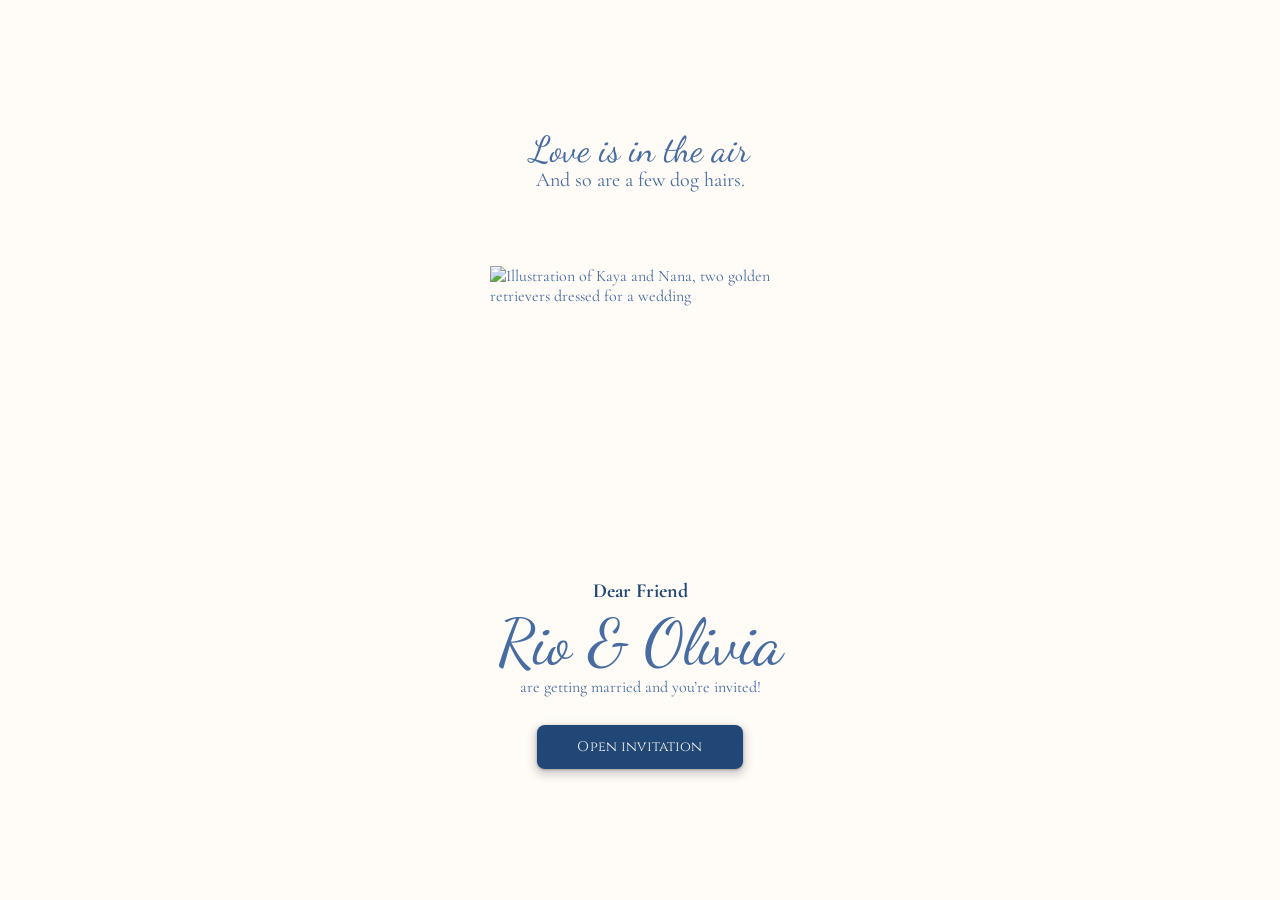
==== index.html @ f2f448e4 "set up" ====
<!doctype html>
<html lang="en">
<head>
  <meta charset="utf-8">
  <meta name="viewport" content="width=device-width, initial-scale=1, viewport-fit=cover">
  <title>Rio &amp; Olivia are getting married</title>
  <meta name="description" content="Kaya &amp; Nana invite you to Rio &amp; Olivia's wedding on Friday, 30 October 2026.">
  <meta property="og:title" content="Rio &amp; Olivia are getting married">
  <meta property="og:description" content="Friday, 30 October 2026 · Kelapa Gading">
  <!-- After hosting, add: <meta property="og:image" content="https://YOUR-DOMAIN/assets/cover-kaya-nana.png"> -->
  <meta name="theme-color" content="#fffbf7">

  <link rel="preconnect" href="https://fonts.googleapis.com">
  <link rel="preconnect" href="https://fonts.gstatic.com" crossorigin>
  <link rel="stylesheet" href="https://fonts.googleapis.com/css2?family=Cinzel:wght@400;700&family=Cormorant+Garamond:wght@400;500;600;700&family=Dancing+Script:wght@500&display=swap">

  <style>
    /* CINCIN is a custom font: drop the file into assets/fonts/. Falls back to Dancing Script. */
    @font-face {
      font-family: "CINCIN";
      src: url("assets/fonts/cincin.woff2") format("woff2"),
           url("assets/fonts/cincin.otf") format("opentype"),
           url("assets/fonts/cincin.ttf") format("truetype");
      font-display: swap;
    }

    :root {
      --paper: #fffbf7;
      --ink: #466ca1;
      --ink-strong: #214777;
      --accent: #1658a9;
      --on-button: #faf5f0;
      --required: #d70000;
      --placeholder: rgba(70, 108, 161, 0.6);

      --font-script: "CINCIN", "Dancing Script", cursive;
      --font-serif: "Cormorant Garamond", Georgia, serif;
      --font-caps: "Cinzel", "Times New Roman", serif;

      --shadow-button: 0 4px 8px 3px rgba(0, 0, 0, 0.15), 0 1px 3px 0 rgba(0, 0, 0, 0.3);

      /* Design is drawn at 390px. Large script sizes shrink on narrower phones. */
      --fs-128: min(128px, 32.8vw);
      --fs-64: min(64px, 16.4vw);
      --fs-48: min(48px, 12.3vw);
      --fs-40: min(40px, 10.25vw);
      --fs-36: min(36px, 9.2vw);

      --column: 480px;
      --gutter: 24px;
    }

    *, *::before, *::after { box-sizing: border-box; }
    html, body { margin: 0; }
    body {
      background: var(--paper);
      color: var(--ink);
      font-family: var(--font-serif);
      -webkit-font-smoothing: antialiased;
      text-rendering: optimizeLegibility;
    }
    img { display: block; max-width: 100%; height: auto; }
    p { margin: 0; }
    button, input, select { font: inherit; color: inherit; }
    [hidden] { display: none !important; }

    :focus-visible { outline: 2px solid var(--accent); outline-offset: 3px; border-radius: 4px; }

    .sr-only {
      position: absolute; width: 1px; height: 1px; padding: 0; margin: -1px;
      overflow: hidden; clip: rect(0 0 0 0); white-space: nowrap; border: 0;
    }

    /* ---------- Shared type ---------- */
    .script { font-family: var(--font-script); font-weight: 400; }
    .caps { font-family: var(--font-caps); font-weight: 400; }
    .body-20 { font-size: 20px; font-weight: 500; line-height: 1.21; }
    .body-20-tight { font-size: 20px; font-weight: 500; line-height: 24px; }
    .body-16 { font-size: 16px; font-weight: 500; line-height: 24px; }
    .center { text-align: center; }
    .accent { color: var(--accent); }
    .gap-line { margin-top: 1.2em; }

    .h-section { font-size: var(--fs-48); line-height: 1; text-align: center; text-wrap: balance; }

    /* ---------- Button ---------- */
    .btn {
      display: inline-flex; align-items: center; justify-content: center; gap: 8px;
      padding: 12px 40px; border: 0; border-radius: 8px;
      background: var(--ink-strong); color: var(--on-button);
      box-shadow: var(--shadow-button);
      font-family: var(--font-caps); font-size: 14px; line-height: 20px; letter-spacing: 0.14px;
      text-decoration: none; cursor: pointer;
      transition: transform 120ms ease, filter 120ms ease;
    }
    .btn:hover { filter: brightness(1.12); }
    .btn:active { transform: translateY(1px); }
    .btn[disabled] { opacity: 0.7; cursor: progress; }

    /* ---------- Column ---------- */
    .column {
      position: relative;
      width: 100%; max-width: var(--column);
      margin-inline: auto;
      overflow-x: clip;
    }
    .section {
      position: relative;
      display: flex; flex-direction: column; align-items: center; gap: 24px;
      padding: 48px var(--gutter);
    }
    .inner { width: 100%; max-width: 320px; }
    .bleed { width: calc(100% + 2 * var(--gutter)); margin-inline: calc(-1 * var(--gutter)); max-width: none; }

    /* ---------- Landing ---------- */
    .landing {
      position: relative;
      min-height: 100svh;
      display: flex; flex-direction: column; align-items: center; justify-content: center; gap: 10px;
      padding: 72px var(--gutter);
      background: var(--paper) url("assets/bg-landing.png") center / cover no-repeat;
      transition: opacity 500ms ease;
    }
    .landing.is-leaving { opacity: 0; }
    .landing__tagline { display: flex; flex-direction: column; align-items: center; text-align: center; }
    .landing__tagline .script { font-size: var(--fs-36); line-height: 1; }
    .landing__tagline .sub { font-size: 20px; font-weight: 400; }
    .landing__hero { display: flex; flex-direction: column; align-items: center; width: 100%; padding-top: 64px; }
    .landing__cover { width: min(300px, 77vw); aspect-ratio: 300 / 369; object-fit: cover; margin-bottom: -64px; }
    .landing__names { position: relative; display: flex; flex-direction: column; align-items: center; padding-bottom: 16px; text-align: center; }
    .landing__dear { font-size: 20px; font-weight: 700; line-height: 40px; color: var(--ink-strong); }
    .landing__couple { font-size: var(--fs-64); line-height: 1; white-space: nowrap; }
    .landing__invited { font-size: 16px; font-weight: 400; line-height: 24px; }

    /* ---------- Content ---------- */
    .content { position: relative; isolation: isolate; }
    .content::before {
      content: ""; position: absolute; inset: 0; z-index: -1;
      background: url("assets/bg-content.png") center top / cover no-repeat;
      opacity: 0.3;
    }

    /* Intro */
    .intro { gap: 10px; padding-bottom: 0; padding-top: 80px; }
    .intro__text { display: flex; flex-direction: column; align-items: center; gap: 24px; text-align: center; }
    .intro__hello { font-size: var(--fs-40); line-height: 36px; text-wrap: balance; }
    .swan { aspect-ratio: 390 / 180; object-fit: cover; }
    .ribbon { position: absolute; width: 104px; height: 85px; object-fit: cover; opacity: 0.5; pointer-events: none; }
    .ribbon--left { left: -46px; top: 229px; transform: rotate(30deg); }
    .ribbon--right { right: -40px; top: 103px; transform: rotate(-30deg); }

    /* Meet our humans */
    .meet__text { display: flex; flex-direction: column; align-items: center; gap: 32px; }
    .meet__copy { display: flex; flex-direction: column; gap: 16px; text-align: center; }
    .meet__aside { font-size: 28px; line-height: 24px; }
    .couple { display: flex; flex-direction: column; gap: 48px; padding-top: 32px; }
    .person { position: relative; display: flex; align-items: center; }
    .person--rio { justify-content: space-between; }
    .person--olivia { justify-content: flex-end; gap: 16px; }
    .person__img { width: 144px; aspect-ratio: 144 / 177; object-fit: cover; flex: none; }
    .person__name { font-size: var(--fs-36); line-height: 1; }
    .person--olivia .person__name { text-align: right; }
    .ampersand {
      position: absolute; right: 36.875%; top: -119px;
      font-size: var(--fs-128); line-height: normal; pointer-events: none;
    }
    .announce { display: flex; flex-direction: column; gap: 16px; text-align: center; }
    .announce__big { font-size: 32px; line-height: 28px; color: var(--accent); }

    /* Save the date */
    .std__bg { position: absolute; left: 0; top: 0; width: 100%; aspect-ratio: 390 / 320; object-fit: cover; pointer-events: none; }
    .std__text { position: relative; display: flex; flex-direction: column; align-items: center; gap: 16px; padding-top: 48px; }
    .std__photo { width: 200px; height: 200px; object-fit: cover; }
    .std__details { display: flex; flex-direction: column; align-items: center; gap: 16px; padding-bottom: 12px; width: 100%; }
    .date { display: flex; align-items: center; justify-content: center; gap: 24px; height: 80px; padding-block: 12px; }
    .date__side { font-family: var(--font-caps); font-size: 20px; }
    .date__rule { width: 1px; align-self: stretch; background: var(--ink); }
    .date__day { display: flex; flex-direction: column; align-items: center; padding: 4px 8px; font-family: var(--font-caps); }
    .date__num { font-size: 32px; margin-bottom: -6px; }
    .date__month { font-size: 14px; }
    .event { display: flex; flex-direction: column; align-items: center; gap: 8px; padding-block: 12px; text-align: center; }
    .event__title { font-size: 32px; color: var(--accent); }
    .event__time { display: flex; align-items: center; gap: 12px; padding-block: 8px; font-family: var(--font-caps); font-size: 16px; }
    .event__time img { width: 24px; height: 24px; }
    .event__place { display: flex; flex-direction: column; align-items: center; gap: 16px; font-family: var(--font-caps); font-size: 16px; }
    .deco { position: absolute; pointer-events: none; }
    .deco--42 { right: 13px; top: 457px; width: 96px; height: 79px; object-fit: cover; }
    .deco--43 { left: -15px; top: 686px; width: 124px; height: 102px; object-fit: cover; transform: rotate(30deg); }
    .table-illust { position: relative; width: 100%; aspect-ratio: 342 / 280; object-fit: cover; }

    /* RSVP */
    .rsvp__text { display: flex; flex-direction: column; align-items: center; gap: 24px; }
    .card {
      width: 100%; max-width: 342px;
      display: flex; flex-direction: column; align-items: center; gap: 24px;
      padding: 32px 24px;
      border: 2px solid var(--ink); border-radius: 16px;
      -webkit-backdrop-filter: blur(8px); backdrop-filter: blur(8px);
    }
    .form { width: 100%; display: flex; flex-direction: column; gap: 24px; }
    .field { display: flex; flex-direction: column; gap: 6px; border: 0; margin: 0; padding: 0; min-width: 0; }
    .label { font-family: var(--font-caps); font-size: 14px; }
    .label--lg { font-size: 16px; min-height: 32px; padding: 0; }
    .req { font-weight: 700; color: var(--required); }
    .input, .select {
      width: 100%; height: 40px; padding: 0 12px;
      background: #fff; border: 1px solid var(--ink); border-radius: 8px;
      font-family: var(--font-serif); font-size: 14px; color: var(--ink);
    }
    .input::placeholder { color: var(--placeholder); opacity: 1; }
    .input[readonly] { cursor: default; }
    .select-wrap { position: relative; }
    .select { appearance: none; -webkit-appearance: none; padding-right: 44px; cursor: pointer; }
    .select.is-empty { color: var(--placeholder); }
    .select:disabled { cursor: not-allowed; }
    .select-wrap img { position: absolute; right: 12px; top: 8px; width: 24px; height: 24px; pointer-events: none; }
    .field.is-disabled .select, .field.is-disabled .select-wrap img { opacity: 0.55; }
    .radios { display: flex; flex-direction: column; }
    .radio { display: flex; align-items: center; gap: 10px; min-height: 40px; padding: 12px 4px; font-family: var(--font-caps); font-size: 14px; cursor: pointer; }
    .radio input {
      appearance: none; -webkit-appearance: none; margin: 0; flex: none;
      width: 16px; height: 16px; border: 1px solid var(--ink); border-radius: 50%; background: #fff; cursor: pointer;
    }
    .radio input:checked { box-shadow: inset 0 0 0 3px #fff; background: var(--ink); }
    .form .btn { width: 100%; height: 44px; padding-block: 10px; line-height: 22px; }
    .form__error { font-size: 16px; font-weight: 600; color: var(--required); text-align: center; }
    .form__error:empty { display: none; }
    .result { display: flex; flex-direction: column; align-items: center; gap: 24px; text-align: center; }
    .result__title { font-size: var(--fs-36); line-height: 1.2; text-wrap: balance; }
    .result__title:focus { outline: none; }
    .result.is-entering { animation: rise 400ms ease both; }
    @keyframes rise { from { opacity: 0; transform: translateY(8px); } to { opacity: 1; transform: none; } }

    /* Gift */
    .gift__text { display: flex; flex-direction: column; align-items: center; gap: 16px; }
    .gift-card {
      position: relative; width: 100%; min-height: 254px;
      display: flex; flex-direction: column; align-items: center; justify-content: center;
      padding: 12px 24px 0; border-radius: 16px; text-align: center;
      background: url("assets/bg-gift-card.png") center / cover no-repeat;
    }
    .account { display: flex; flex-direction: column; align-items: center; gap: 2px; padding: 16px 24px; font-size: 24px; font-weight: 600; }
    .copy {
      display: inline-flex; align-items: center; gap: 4px;
      padding: 2px 6px; margin: -2px -6px; border: 0; border-radius: 6px; background: none;
      font-family: var(--font-serif); font-size: 24px; font-weight: 600; color: var(--ink);
      cursor: pointer; -webkit-tap-highlight-color: transparent;
    }
    .copy:hover { background: rgba(70, 108, 161, 0.08); }
    .copy img { width: 24px; height: 24px; }

    /* Closing */
    .closing { gap: 0; padding-top: 48px; padding-bottom: 104px; }
    .closing__text { display: flex; flex-direction: column; align-items: center; gap: 8px; text-align: center; }
    .closing__see { font-size: var(--fs-40); line-height: 36px; }
    .closing__img { width: 100%; max-width: 320px; aspect-ratio: 320 / 263; object-fit: cover; }
    .closing__sign { padding-top: 16px; }
    .closing__hosts { font-size: 32px; line-height: 36px; }

    /* Toast */
    .toast {
      position: fixed; left: 50%; bottom: calc(24px + env(safe-area-inset-bottom, 0px)); z-index: 10;
      transform: translate(-50%, 16px); opacity: 0; pointer-events: none;
      padding: 10px 18px; border-radius: 8px;
      background: var(--ink-strong); color: var(--on-button); box-shadow: var(--shadow-button);
      font-family: var(--font-caps); font-size: 14px; white-space: nowrap;
      transition: opacity 200ms ease, transform 200ms ease;
    }
    .toast.is-visible { opacity: 1; transform: translate(-50%, 0); }

    @media (prefers-reduced-motion: reduce) {
      *, *::before, *::after { animation: none !important; transition: none !important; }
    }
  </style>
</head>
<body>
  <div class="column">

    <!-- ===================== LANDING ===================== -->
    <header class="landing" id="landing">
      <div class="landing__tagline">
        <p class="script">Love is in the air</p>
        <p class="sub">And so are a few dog hairs.</p>
      </div>
      <div class="landing__hero">
        <img class="landing__cover" src="assets/cover-kaya-nana.png" alt="Illustration of Kaya and Nana, two golden retrievers dressed for a wedding" width="300" height="369">
        <div class="landing__names">
          <p class="landing__dear">Dear <span data-guest-name>Friend</span></p>
          <h1 class="landing__couple script" style="margin:0;font-weight:400">Rio &amp; Olivia</h1>
          <p class="landing__invited">are getting married and you’re invited!</p>
        </div>
      </div>
      <button class="btn" type="button" id="open-invitation">Open invitation</button>
    </header>

    <!-- ===================== CONTENT ===================== -->
    <main class="content" id="content" hidden>

      <!-- Intro -->
      <section class="section intro" aria-labelledby="hello">
        <div class="inner intro__text">
          <h2 class="intro__hello script" id="hello" style="margin:0;font-weight:400">Hello <span data-guest-name>Friend</span></h2>
          <div class="body-20">
            <p>We are Kaya &amp; Nana.</p>
            <p class="gap-line">Professional cuddle providers.</p>
            <p>Full-time snack inspectors.</p>
            <p>Part-time relationship therapists.</p>
            <p class="gap-line">And, most importantly,</p>
            <p class="accent" style="font-weight:700">the ones who approved this marriage.</p>
          </div>
          <div class="body-20">
            <p>After years of watching Rio &amp; Olivia love, laugh, argue over tiny things, and somehow still choose each other everyday…</p>
            <p class="gap-line">We’ve decided they’re ready.</p>
            <p class="gap-line">So please join us as they make it official.</p>
          </div>
        </div>
        <img class="swan bleed" src="assets/swan.png" alt="" width="390" height="180">
        <img class="ribbon ribbon--left" src="assets/ribbon.png" alt="">
        <img class="ribbon ribbon--right" src="assets/ribbon.png" alt="">
      </section>

      <!-- Meet our humans -->
      <section class="section" aria-labelledby="meet">
        <div class="inner meet__text">
          <h2 class="h-section script" id="meet" style="margin:0;font-weight:400">Meet Our Humans</h2>
          <div class="meet__copy">
            <p class="body-20">They found each other.<br>They fell in love.<br>They got us.</p>
            <p class="meet__aside script">Pretty good life choices,<br>if you ask us.</p>
            <p class="body-20">We’ve spent quite a lot of time with these two, so we’d like to introduce them properly.</p>
          </div>
        </div>
        <div class="inner couple">
          <div class="person person--rio">
            <img class="person__img" src="assets/groom.png" alt="Illustration of Rio" width="144" height="177">
            <p class="person__name script">Rio<br>Hendrawan</p>
          </div>
          <div class="person person--olivia">
            <p class="person__name script">Olivia<br>Yulianne</p>
            <img class="person__img" src="assets/bride.png" alt="Illustration of Olivia" width="144" height="177">
            <span class="ampersand script" aria-hidden="true">&amp;</span>
          </div>
        </div>
        <div class="inner announce">
          <p class="body-20">So... they’re actually doing it!</p>
          <p class="body-20">After all these years,<br>our humans are making it official.</p>
          <p class="announce__big script">Rio and Olivia<br>are getting married!</p>
          <p class="body-20">And naturally,<br>we expect you to be there.</p>
        </div>
      </section>

      <!-- Save the date -->
      <section class="section" aria-labelledby="save-date">
        <img class="std__bg" src="assets/bg-save-the-date.png" alt="">
        <div class="inner std__text">
          <h2 class="h-section script" id="save-date" style="margin:0;font-weight:400">Save the Date!</h2>
          <img class="std__photo" src="assets/kaya-nana-wed.png" alt="Kaya and Nana in wedding outfits" width="200" height="200">
          <div class="std__details">
            <p class="date" aria-label="Friday, 30 October 2026">
              <span class="date__side" aria-hidden="true">fri</span>
              <span class="date__rule" aria-hidden="true"></span>
              <span class="date__day" aria-hidden="true"><span class="date__num">30</span><span class="date__month">oct</span></span>
              <span class="date__rule" aria-hidden="true"></span>
              <span class="date__side" aria-hidden="true">2026</span>
            </p>

            <div class="event">
              <h3 class="event__title script" style="margin:0;font-weight:400">- Ceremony -</h3>
              <p class="event__time"><img src="assets/icon-schedule.svg" alt="">09.30 - 11.30</p>
              <div class="event__place">
                <p>Vihara Theravada Buddha Sasana<br>Kelapa Gading</p>
                <a class="btn" href="https://maps.app.goo.gl/2dVsyk6Uq44oCKy48" target="_blank" rel="noopener">View Map<span class="sr-only"> for the ceremony (opens Google Maps)</span></a>
              </div>
            </div>

            <div class="event">
              <h3 class="event__title script" style="margin:0;font-weight:400">- Luncheon -</h3>
              <p class="event__time"><img src="assets/icon-schedule.svg" alt="">12.30 - 14.00</p>
              <div class="event__place">
                <p>Orasa’s<br>gafoy Kelapa Gading</p>
                <a class="btn" href="https://maps.app.goo.gl/qTZBUBt2GJHNyFKB8" target="_blank" rel="noopener">View Map<span class="sr-only"> for the luncheon (opens Google Maps)</span></a>
              </div>
            </div>
          </div>
        </div>
        <img class="deco deco--42" src="assets/deco-42.png" alt="">
        <img class="deco deco--43" src="assets/deco-43.png" alt="">
        <img class="table-illust" src="assets/table.png" alt="" width="342" height="280">
      </section>

      <!-- RSVP -->
      <section class="section" aria-labelledby="rsvp-title" id="rsvp">
        <div class="inner rsvp__text">
          <h2 class="h-section script" id="rsvp-title" style="margin:0;font-weight:400">Are you coming?</h2>
          <div class="body-20-tight center">
            <p>Our humans would really love<br>to have you there.</p>
            <p class="gap-line">Please let us know if you’ll be joining us.</p>
          </div>
        </div>

        <div class="card" id="rsvp-card">
          <form class="form" id="rsvp-form" novalidate>
            <div class="field">
              <label class="label" for="rsvp-name">Name<span class="req" aria-hidden="true">*</span></label>
              <input class="input" id="rsvp-name" name="name" type="text" placeholder="Write your name" autocomplete="name" maxlength="60" required>
            </div>

            <div class="field" id="pax-field">
              <label class="label" for="rsvp-pax">Number of attendees<span class="req" aria-hidden="true">*</span></label>
              <div class="select-wrap">
                <select class="select is-empty" id="rsvp-pax" name="pax">
                  <option value="" selected>0</option>
                  <option value="1">1</option>
                  <option value="2">2</option>
                  <option value="3">3</option>
                  <option value="4">4</option>
                  <option value="5">5</option>
                </select>
                <img src="assets/icon-arrow-drop-down.svg" alt="">
              </div>
            </div>

            <fieldset class="field" style="gap:0">
              <legend class="label label--lg">Attendance Confirmation<span class="req" aria-hidden="true">*</span></legend>
              <div class="radios">
                <label class="radio"><input type="radio" name="attending" value="yes" required>Yes, will be there.</label>
                <label class="radio"><input type="radio" name="attending" value="no">No, can’t make it.</label>
              </div>
            </fieldset>

            <p class="form__error" id="rsvp-error" role="alert"></p>
            <button class="btn" type="submit" id="rsvp-submit">Submit</button>
          </form>
        </div>

        <template id="tpl-attending">
          <div class="result is-entering">
            <h3 class="result__title script" tabindex="-1" style="margin:0;font-weight:400">Excellent Choice!</h3>
            <p class="body-20-tight">We’ll see you there.<br>Don’t forget to bring your appetite.</p>
          </div>
        </template>
        <template id="tpl-declined">
          <div class="result is-entering">
            <h3 class="result__title script" tabindex="-1" style="margin:0;font-weight:400">We’ll miss you, Human!</h3>
            <p class="body-20-tight">Sending you lots of tail wags<br>from afar.</p>
          </div>
        </template>
      </section>

      <!-- Gift -->
      <section class="section" aria-labelledby="gift-title">
        <div class="inner gift__text">
          <h2 class="h-section script" id="gift-title" style="margin:0;font-weight:400">A Little Something</h2>
          <div class="body-20-tight center">
            <p>Your presence is already<br>more than enough.</p>
            <p>But if you’d like to send<br>our humans a little love:</p>
          </div>
        </div>
        <div class="gift-card">
          <div class="account">
            <p>BCA</p>
            <p>Rio Hendrawan</p>
            <button class="copy" type="button" id="copy-account" data-copy="5780765234" aria-label="Copy account number 5780765234">
              <span>5780765234</span><img src="assets/icon-content-copy.svg" alt="">
            </button>
          </div>
          <p class="body-16">We’ll make sure they spend it wisely.</p>
        </div>
      </section>

      <!-- Closing -->
      <section class="section closing">
        <div class="inner closing__text">
          <p class="body-20-tight">We can’t wait to celebrate our humans with you.</p>
          <p class="closing__see script">See you there!</p>
        </div>
        <img class="closing__img" src="assets/kaya-nana-closing.png" alt="Kaya and Nana waving goodbye" width="320" height="263">
        <div class="inner closing__text closing__sign">
          <p class="body-16">With love, licks, and wagging tails,</p>
          <div>
            <p class="closing__hosts script">Kaya &amp; Nana</p>
            <p class="body-16">Your Official Wedding Hosts</p>
          </div>
        </div>
      </section>
    </main>
  </div>

  <div class="toast" id="toast" role="status" aria-live="polite"></div>

  <script>
    /* ===================== CONFIG ===================== */
    const CONFIG = {
      // Paste your Google Apps Script web app URL here (see README).
      // While empty, the form runs in demo mode: it shows the response but saves nothing.
      rsvpEndpoint: "",
      maxPax: 5,
      fallbackName: "Friend", // shown when the link has no ?to= name
    };

    /* ===================== GUEST NAME FROM LINK ===================== */
    // Link format: https://your-site/?to=Kevin   (spaces: ?to=Kevin%20Tan)
    const guestName = (new URLSearchParams(location.search).get("to") || "")
      .replace(/\s+/g, " ").trim().slice(0, 60);

    document.querySelectorAll("[data-guest-name]").forEach((el) => {
      el.textContent = guestName || CONFIG.fallbackName; // textContent: never rendered as HTML
    });

    const form = document.getElementById("rsvp-form");
    const nameInput = document.getElementById("rsvp-name");
    if (guestName) {
      nameInput.value = guestName;
      nameInput.readOnly = true; // locked to the link
      nameInput.setAttribute("aria-readonly", "true");
    }

    /* ===================== LANDING -> CONTENT ===================== */
    const landing = document.getElementById("landing");
    const content = document.getElementById("content");
    const reduceMotion = matchMedia("(prefers-reduced-motion: reduce)").matches;

    document.getElementById("open-invitation").addEventListener("click", () => {
      const reveal = () => {
        landing.hidden = true;
        content.hidden = false;
        window.scrollTo(0, 0);
        document.getElementById("hello").setAttribute("tabindex", "-1");
        document.getElementById("hello").focus({ preventScroll: true });
      };
      if (reduceMotion) return reveal();
      landing.classList.add("is-leaving");
      landing.addEventListener("transitionend", reveal, { once: true });
      setTimeout(reveal, 700); // safety net if transitionend doesn't fire
    });

    /* ===================== RSVP ===================== */
    const paxSelect = document.getElementById("rsvp-pax");
    const paxField = document.getElementById("pax-field");
    const errorEl = document.getElementById("rsvp-error");
    const submitBtn = document.getElementById("rsvp-submit");

    function syncPax() {
      const declined = form.attending.value === "no";
      paxSelect.disabled = declined;
      paxField.classList.toggle("is-disabled", declined);
      if (declined) paxSelect.value = "";
      paxSelect.classList.toggle("is-empty", paxSelect.value === "");
    }
    form.addEventListener("change", syncPax);

    function validate() {
      const name = nameInput.value.replace(/\s+/g, " ").trim();
      const attending = form.attending.value;
      const pax = Number(paxSelect.value);
      if (!name) return { error: "Write your name to continue.", focus: nameInput };
      if (!attending) return { error: "Choose whether you’re coming.", focus: form.attending[0] };
      if (attending === "yes" && !(pax >= 1 && pax <= CONFIG.maxPax)) {
        return { error: `Choose how many people are coming (1–${CONFIG.maxPax}).`, focus: paxSelect };
      }
      return { data: { name, attending, pax: attending === "yes" ? pax : 0 } };
    }

    async function sendRsvp(data) {
      if (!CONFIG.rsvpEndpoint) {
        console.warn("[RSVP demo mode] Not saved. Set CONFIG.rsvpEndpoint.", data);
        await new Promise((r) => setTimeout(r, 500));
        return;
      }
      // text/plain body avoids a CORS preflight, which Apps Script can't answer.
      const res = await fetch(CONFIG.rsvpEndpoint, { method: "POST", body: JSON.stringify(data) });
      const out = await res.json();
      if (!out.ok) throw new Error(out.error || "rejected");
    }

    form.addEventListener("submit", async (e) => {
      e.preventDefault();
      errorEl.textContent = "";
      const { data, error, focus } = validate();
      if (error) { errorEl.textContent = error; focus.focus(); return; }

      submitBtn.disabled = true;
      submitBtn.textContent = "Sending…";
      try {
        await sendRsvp(data);
        const tpl = document.getElementById(data.attending === "yes" ? "tpl-attending" : "tpl-declined");
        const card = document.getElementById("rsvp-card");
        card.replaceChildren(tpl.content.cloneNode(true));
        card.querySelector(".result__title").focus({ preventScroll: true });
      } catch (err) {
        console.error(err);
        errorEl.textContent = "Your RSVP didn’t send. Check your connection and tap Submit again.";
        submitBtn.disabled = false;
        submitBtn.textContent = "Submit";
      }
    });

    /* ===================== COPY ACCOUNT NUMBER ===================== */
    const toast = document.getElementById("toast");
    let toastTimer;
    function showToast(msg) {
      toast.textContent = msg;
      toast.classList.add("is-visible");
      clearTimeout(toastTimer);
      toastTimer = setTimeout(() => toast.classList.remove("is-visible"), 2000);
    }

    async function copyText(text) {
      try {
        await navigator.clipboard.writeText(text);
        return true;
      } catch {
        // Fallback for older browsers and in-app browsers without the Clipboard API
        const ta = document.createElement("textarea");
        ta.value = text;
        ta.setAttribute("readonly", "");
        ta.style.cssText = "position:fixed;top:0;left:0;opacity:0";
        document.body.appendChild(ta);
        ta.select();
        ta.setSelectionRange(0, text.length);
        const ok = document.execCommand("copy");
        ta.remove();
        return ok;
      }
    }

    document.getElementById("copy-account").addEventListener("click", async (e) => {
      const ok = await copyText(e.currentTarget.dataset.copy);
      showToast(ok ? "Account number copied" : "Couldn’t copy. Press and hold the number to copy it.");
    });
  </script>
</body>
</html>
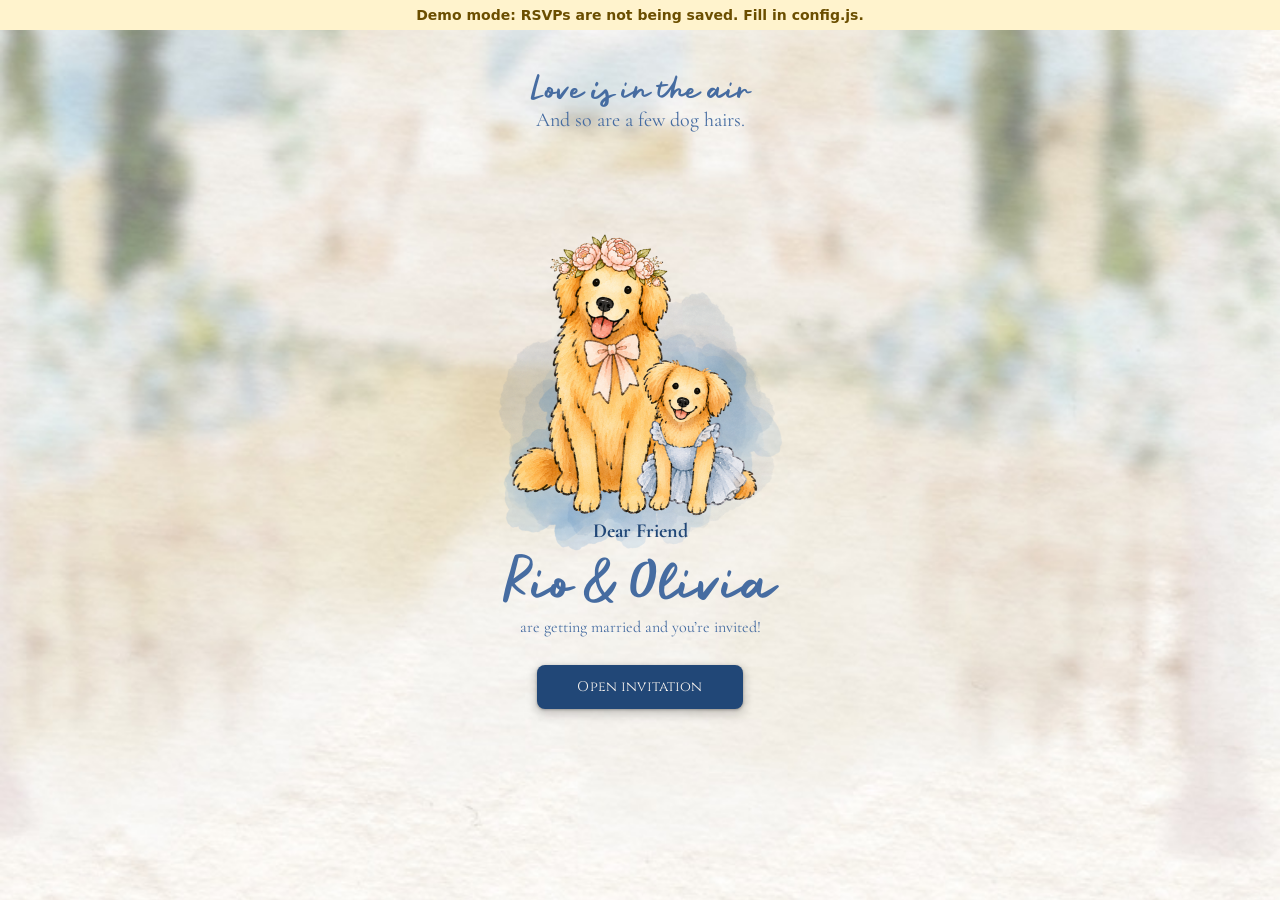
==== commit 1e3bb02c: "Move to Vercel + Supabase with private per-guest RSVP links Replace the Google Apps Script / name-ba" ====
--- a/index.html
+++ b/index.html
@@ -5,356 +5,115 @@
   <meta name="viewport" content="width=device-width, initial-scale=1, viewport-fit=cover">
   <title>Rio &amp; Olivia are getting married</title>
   <meta name="description" content="Kaya &amp; Nana invite you to Rio &amp; Olivia's wedding on Friday, 30 October 2026.">
+  <meta name="robots" content="noindex, nofollow">
+  <meta name="theme-color" content="#fffbf7">
+
+  <!-- Link preview (WhatsApp, iMessage, etc.) -->
+  <meta property="og:type" content="website">
   <meta property="og:title" content="Rio &amp; Olivia are getting married">
   <meta property="og:description" content="Friday, 30 October 2026 · Kelapa Gading">
-  <!-- After hosting, add: <meta property="og:image" content="https://YOUR-DOMAIN/assets/cover-kaya-nana.png"> -->
-  <meta name="theme-color" content="#fffbf7">
+  <!-- Link previews need a full address: scripts/build.mjs replaces YOUR-SITE with SITE_URL -->
+  <meta property="og:image" content="https://YOUR-SITE/assets/img/cover-kaya-nana.png">
 
   <link rel="preconnect" href="https://fonts.googleapis.com">
   <link rel="preconnect" href="https://fonts.gstatic.com" crossorigin>
-  <link rel="stylesheet" href="https://fonts.googleapis.com/css2?family=Cinzel:wght@400;700&family=Cormorant+Garamond:wght@400;500;600;700&family=Dancing+Script:wght@500&display=swap">
-
-  <style>
-    /* CINCIN is a custom font: drop the file into assets/fonts/. Falls back to Dancing Script. */
-    @font-face {
-      font-family: "CINCIN";
-      src: url("assets/fonts/cincin.woff2") format("woff2"),
-           url("assets/fonts/cincin.otf") format("opentype"),
-           url("assets/fonts/cincin.ttf") format("truetype");
-      font-display: swap;
-    }
-
-    :root {
-      --paper: #fffbf7;
-      --ink: #466ca1;
-      --ink-strong: #214777;
-      --accent: #1658a9;
-      --on-button: #faf5f0;
-      --required: #d70000;
-      --placeholder: rgba(70, 108, 161, 0.6);
-
-      --font-script: "CINCIN", "Dancing Script", cursive;
-      --font-serif: "Cormorant Garamond", Georgia, serif;
-      --font-caps: "Cinzel", "Times New Roman", serif;
-
-      --shadow-button: 0 4px 8px 3px rgba(0, 0, 0, 0.15), 0 1px 3px 0 rgba(0, 0, 0, 0.3);
-
-      /* Design is drawn at 390px. Large script sizes shrink on narrower phones. */
-      --fs-128: min(128px, 32.8vw);
-      --fs-64: min(64px, 16.4vw);
-      --fs-48: min(48px, 12.3vw);
-      --fs-40: min(40px, 10.25vw);
-      --fs-36: min(36px, 9.2vw);
-
-      --column: 480px;
-      --gutter: 24px;
-    }
-
-    *, *::before, *::after { box-sizing: border-box; }
-    html, body { margin: 0; }
-    body {
-      background: var(--paper);
-      color: var(--ink);
-      font-family: var(--font-serif);
-      -webkit-font-smoothing: antialiased;
-      text-rendering: optimizeLegibility;
-    }
-    img { display: block; max-width: 100%; height: auto; }
-    p { margin: 0; }
-    button, input, select { font: inherit; color: inherit; }
-    [hidden] { display: none !important; }
-
-    :focus-visible { outline: 2px solid var(--accent); outline-offset: 3px; border-radius: 4px; }
-
-    .sr-only {
-      position: absolute; width: 1px; height: 1px; padding: 0; margin: -1px;
-      overflow: hidden; clip: rect(0 0 0 0); white-space: nowrap; border: 0;
-    }
-
-    /* ---------- Shared type ---------- */
-    .script { font-family: var(--font-script); font-weight: 400; }
-    .caps { font-family: var(--font-caps); font-weight: 400; }
-    .body-20 { font-size: 20px; font-weight: 500; line-height: 1.21; }
-    .body-20-tight { font-size: 20px; font-weight: 500; line-height: 24px; }
-    .body-16 { font-size: 16px; font-weight: 500; line-height: 24px; }
-    .center { text-align: center; }
-    .accent { color: var(--accent); }
-    .gap-line { margin-top: 1.2em; }
-
-    .h-section { font-size: var(--fs-48); line-height: 1; text-align: center; text-wrap: balance; }
-
-    /* ---------- Button ---------- */
-    .btn {
-      display: inline-flex; align-items: center; justify-content: center; gap: 8px;
-      padding: 12px 40px; border: 0; border-radius: 8px;
-      background: var(--ink-strong); color: var(--on-button);
-      box-shadow: var(--shadow-button);
-      font-family: var(--font-caps); font-size: 14px; line-height: 20px; letter-spacing: 0.14px;
-      text-decoration: none; cursor: pointer;
-      transition: transform 120ms ease, filter 120ms ease;
-    }
-    .btn:hover { filter: brightness(1.12); }
-    .btn:active { transform: translateY(1px); }
-    .btn[disabled] { opacity: 0.7; cursor: progress; }
-
-    /* ---------- Column ---------- */
-    .column {
-      position: relative;
-      width: 100%; max-width: var(--column);
-      margin-inline: auto;
-      overflow-x: clip;
-    }
-    .section {
-      position: relative;
-      display: flex; flex-direction: column; align-items: center; gap: 24px;
-      padding: 48px var(--gutter);
-    }
-    .inner { width: 100%; max-width: 320px; }
-    .bleed { width: calc(100% + 2 * var(--gutter)); margin-inline: calc(-1 * var(--gutter)); max-width: none; }
-
-    /* ---------- Landing ---------- */
-    .landing {
-      position: relative;
-      min-height: 100svh;
-      display: flex; flex-direction: column; align-items: center; justify-content: center; gap: 10px;
-      padding: 72px var(--gutter);
-      background: var(--paper) url("assets/bg-landing.png") center / cover no-repeat;
-      transition: opacity 500ms ease;
-    }
-    .landing.is-leaving { opacity: 0; }
-    .landing__tagline { display: flex; flex-direction: column; align-items: center; text-align: center; }
-    .landing__tagline .script { font-size: var(--fs-36); line-height: 1; }
-    .landing__tagline .sub { font-size: 20px; font-weight: 400; }
-    .landing__hero { display: flex; flex-direction: column; align-items: center; width: 100%; padding-top: 64px; }
-    .landing__cover { width: min(300px, 77vw); aspect-ratio: 300 / 369; object-fit: cover; margin-bottom: -64px; }
-    .landing__names { position: relative; display: flex; flex-direction: column; align-items: center; padding-bottom: 16px; text-align: center; }
-    .landing__dear { font-size: 20px; font-weight: 700; line-height: 40px; color: var(--ink-strong); }
-    .landing__couple { font-size: var(--fs-64); line-height: 1; white-space: nowrap; }
-    .landing__invited { font-size: 16px; font-weight: 400; line-height: 24px; }
-
-    /* ---------- Content ---------- */
-    .content { position: relative; isolation: isolate; }
-    .content::before {
-      content: ""; position: absolute; inset: 0; z-index: -1;
-      background: url("assets/bg-content.png") center top / cover no-repeat;
-      opacity: 0.3;
-    }
-
-    /* Intro */
-    .intro { gap: 10px; padding-bottom: 0; padding-top: 80px; }
-    .intro__text { display: flex; flex-direction: column; align-items: center; gap: 24px; text-align: center; }
-    .intro__hello { font-size: var(--fs-40); line-height: 36px; text-wrap: balance; }
-    .swan { aspect-ratio: 390 / 180; object-fit: cover; }
-    .ribbon { position: absolute; width: 104px; height: 85px; object-fit: cover; opacity: 0.5; pointer-events: none; }
-    .ribbon--left { left: -46px; top: 229px; transform: rotate(30deg); }
-    .ribbon--right { right: -40px; top: 103px; transform: rotate(-30deg); }
-
-    /* Meet our humans */
-    .meet__text { display: flex; flex-direction: column; align-items: center; gap: 32px; }
-    .meet__copy { display: flex; flex-direction: column; gap: 16px; text-align: center; }
-    .meet__aside { font-size: 28px; line-height: 24px; }
-    .couple { display: flex; flex-direction: column; gap: 48px; padding-top: 32px; }
-    .person { position: relative; display: flex; align-items: center; }
-    .person--rio { justify-content: space-between; }
-    .person--olivia { justify-content: flex-end; gap: 16px; }
-    .person__img { width: 144px; aspect-ratio: 144 / 177; object-fit: cover; flex: none; }
-    .person__name { font-size: var(--fs-36); line-height: 1; }
-    .person--olivia .person__name { text-align: right; }
-    .ampersand {
-      position: absolute; right: 36.875%; top: -119px;
-      font-size: var(--fs-128); line-height: normal; pointer-events: none;
-    }
-    .announce { display: flex; flex-direction: column; gap: 16px; text-align: center; }
-    .announce__big { font-size: 32px; line-height: 28px; color: var(--accent); }
-
-    /* Save the date */
-    .std__bg { position: absolute; left: 0; top: 0; width: 100%; aspect-ratio: 390 / 320; object-fit: cover; pointer-events: none; }
-    .std__text { position: relative; display: flex; flex-direction: column; align-items: center; gap: 16px; padding-top: 48px; }
-    .std__photo { width: 200px; height: 200px; object-fit: cover; }
-    .std__details { display: flex; flex-direction: column; align-items: center; gap: 16px; padding-bottom: 12px; width: 100%; }
-    .date { display: flex; align-items: center; justify-content: center; gap: 24px; height: 80px; padding-block: 12px; }
-    .date__side { font-family: var(--font-caps); font-size: 20px; }
-    .date__rule { width: 1px; align-self: stretch; background: var(--ink); }
-    .date__day { display: flex; flex-direction: column; align-items: center; padding: 4px 8px; font-family: var(--font-caps); }
-    .date__num { font-size: 32px; margin-bottom: -6px; }
-    .date__month { font-size: 14px; }
-    .event { display: flex; flex-direction: column; align-items: center; gap: 8px; padding-block: 12px; text-align: center; }
-    .event__title { font-size: 32px; color: var(--accent); }
-    .event__time { display: flex; align-items: center; gap: 12px; padding-block: 8px; font-family: var(--font-caps); font-size: 16px; }
-    .event__time img { width: 24px; height: 24px; }
-    .event__place { display: flex; flex-direction: column; align-items: center; gap: 16px; font-family: var(--font-caps); font-size: 16px; }
-    .deco { position: absolute; pointer-events: none; }
-    .deco--42 { right: 13px; top: 457px; width: 96px; height: 79px; object-fit: cover; }
-    .deco--43 { left: -15px; top: 686px; width: 124px; height: 102px; object-fit: cover; transform: rotate(30deg); }
-    .table-illust { position: relative; width: 100%; aspect-ratio: 342 / 280; object-fit: cover; }
-
-    /* RSVP */
-    .rsvp__text { display: flex; flex-direction: column; align-items: center; gap: 24px; }
-    .card {
-      width: 100%; max-width: 342px;
-      display: flex; flex-direction: column; align-items: center; gap: 24px;
-      padding: 32px 24px;
-      border: 2px solid var(--ink); border-radius: 16px;
-      -webkit-backdrop-filter: blur(8px); backdrop-filter: blur(8px);
-    }
-    .form { width: 100%; display: flex; flex-direction: column; gap: 24px; }
-    .field { display: flex; flex-direction: column; gap: 6px; border: 0; margin: 0; padding: 0; min-width: 0; }
-    .label { font-family: var(--font-caps); font-size: 14px; }
-    .label--lg { font-size: 16px; min-height: 32px; padding: 0; }
-    .req { font-weight: 700; color: var(--required); }
-    .input, .select {
-      width: 100%; height: 40px; padding: 0 12px;
-      background: #fff; border: 1px solid var(--ink); border-radius: 8px;
-      font-family: var(--font-serif); font-size: 14px; color: var(--ink);
-    }
-    .input::placeholder { color: var(--placeholder); opacity: 1; }
-    .input[readonly] { cursor: default; }
-    .select-wrap { position: relative; }
-    .select { appearance: none; -webkit-appearance: none; padding-right: 44px; cursor: pointer; }
-    .select.is-empty { color: var(--placeholder); }
-    .select:disabled { cursor: not-allowed; }
-    .select-wrap img { position: absolute; right: 12px; top: 8px; width: 24px; height: 24px; pointer-events: none; }
-    .field.is-disabled .select, .field.is-disabled .select-wrap img { opacity: 0.55; }
-    .radios { display: flex; flex-direction: column; }
-    .radio { display: flex; align-items: center; gap: 10px; min-height: 40px; padding: 12px 4px; font-family: var(--font-caps); font-size: 14px; cursor: pointer; }
-    .radio input {
-      appearance: none; -webkit-appearance: none; margin: 0; flex: none;
-      width: 16px; height: 16px; border: 1px solid var(--ink); border-radius: 50%; background: #fff; cursor: pointer;
-    }
-    .radio input:checked { box-shadow: inset 0 0 0 3px #fff; background: var(--ink); }
-    .form .btn { width: 100%; height: 44px; padding-block: 10px; line-height: 22px; }
-    .form__error { font-size: 16px; font-weight: 600; color: var(--required); text-align: center; }
-    .form__error:empty { display: none; }
-    .result { display: flex; flex-direction: column; align-items: center; gap: 24px; text-align: center; }
-    .result__title { font-size: var(--fs-36); line-height: 1.2; text-wrap: balance; }
-    .result__title:focus { outline: none; }
-    .result.is-entering { animation: rise 400ms ease both; }
-    @keyframes rise { from { opacity: 0; transform: translateY(8px); } to { opacity: 1; transform: none; } }
-
-    /* Gift */
-    .gift__text { display: flex; flex-direction: column; align-items: center; gap: 16px; }
-    .gift-card {
-      position: relative; width: 100%; min-height: 254px;
-      display: flex; flex-direction: column; align-items: center; justify-content: center;
-      padding: 12px 24px 0; border-radius: 16px; text-align: center;
-      background: url("assets/bg-gift-card.png") center / cover no-repeat;
-    }
-    .account { display: flex; flex-direction: column; align-items: center; gap: 2px; padding: 16px 24px; font-size: 24px; font-weight: 600; }
-    .copy {
-      display: inline-flex; align-items: center; gap: 4px;
-      padding: 2px 6px; margin: -2px -6px; border: 0; border-radius: 6px; background: none;
-      font-family: var(--font-serif); font-size: 24px; font-weight: 600; color: var(--ink);
-      cursor: pointer; -webkit-tap-highlight-color: transparent;
-    }
-    .copy:hover { background: rgba(70, 108, 161, 0.08); }
-    .copy img { width: 24px; height: 24px; }
-
-    /* Closing */
-    .closing { gap: 0; padding-top: 48px; padding-bottom: 104px; }
-    .closing__text { display: flex; flex-direction: column; align-items: center; gap: 8px; text-align: center; }
-    .closing__see { font-size: var(--fs-40); line-height: 36px; }
-    .closing__img { width: 100%; max-width: 320px; aspect-ratio: 320 / 263; object-fit: cover; }
-    .closing__sign { padding-top: 16px; }
-    .closing__hosts { font-size: 32px; line-height: 36px; }
-
-    /* Toast */
-    .toast {
-      position: fixed; left: 50%; bottom: calc(24px + env(safe-area-inset-bottom, 0px)); z-index: 10;
-      transform: translate(-50%, 16px); opacity: 0; pointer-events: none;
-      padding: 10px 18px; border-radius: 8px;
-      background: var(--ink-strong); color: var(--on-button); box-shadow: var(--shadow-button);
-      font-family: var(--font-caps); font-size: 14px; white-space: nowrap;
-      transition: opacity 200ms ease, transform 200ms ease;
-    }
-    .toast.is-visible { opacity: 1; transform: translate(-50%, 0); }
-
-    @media (prefers-reduced-motion: reduce) {
-      *, *::before, *::after { animation: none !important; transition: none !important; }
-    }
-  </style>
+  <link rel="stylesheet" href="https://fonts.googleapis.com/css2?family=Cinzel:wght@400;700&family=Cormorant+Garamond:wght@400;500;600;700&display=swap">
+  <link rel="preload" href="assets/fonts/cincin.woff2" as="font" type="font/woff2" crossorigin>
+  <link rel="stylesheet" href="assets/css/tokens.css">
+  <link rel="stylesheet" href="assets/css/invite.css">
 </head>
 <body>
-  <div class="column">
-
-    <!-- ===================== LANDING ===================== -->
-    <header class="landing" id="landing">
-      <div class="landing__tagline">
-        <p class="script">Love is in the air</p>
-        <p class="sub">And so are a few dog hairs.</p>
-      </div>
+
+  <!-- ============ LANDING (Figma 112:652) ============ -->
+  <section class="landing" id="landing" aria-labelledby="landing-title">
+    <div class="landing__inner">
+      <header class="landing__tagline">
+        <p class="script landing__love">Love is in the air</p>
+        <p class="landing__sub">And so are a few dog hairs.</p>
+      </header>
+
       <div class="landing__hero">
-        <img class="landing__cover" src="assets/cover-kaya-nana.png" alt="Illustration of Kaya and Nana, two golden retrievers dressed for a wedding" width="300" height="369">
+        <img class="landing__cover" src="assets/img/cover-kaya-nana.png" alt="Kaya and Nana, two golden retrievers, dressed for a wedding" width="300" height="369" fetchpriority="high">
         <div class="landing__names">
           <p class="landing__dear">Dear <span data-guest-name>Friend</span></p>
-          <h1 class="landing__couple script" style="margin:0;font-weight:400">Rio &amp; Olivia</h1>
+          <h1 class="script landing__couple" id="landing-title">
+            <span>Rio</span><span>&amp;</span><span>Olivia</span>
+          </h1>
           <p class="landing__invited">are getting married and you’re invited!</p>
         </div>
       </div>
-      <button class="btn" type="button" id="open-invitation">Open invitation</button>
-    </header>
-
-    <!-- ===================== CONTENT ===================== -->
-    <main class="content" id="content" hidden>
+
+      <button type="button" class="btn" id="open-invitation">Open invitation</button>
+    </div>
+  </section>
+
+  <!-- ============ INVITATION (Figma 112:672) ============ -->
+  <main class="invite" id="invite" hidden>
+    <div class="column">
 
       <!-- Intro -->
-      <section class="section intro" aria-labelledby="hello">
-        <div class="inner intro__text">
-          <h2 class="intro__hello script" id="hello" style="margin:0;font-weight:400">Hello <span data-guest-name>Friend</span></h2>
-          <div class="body-20">
-            <p>We are Kaya &amp; Nana.</p>
-            <p class="gap-line">Professional cuddle providers.</p>
-            <p>Full-time snack inspectors.</p>
-            <p>Part-time relationship therapists.</p>
-            <p class="gap-line">And, most importantly,</p>
-            <p class="accent" style="font-weight:700">the ones who approved this marriage.</p>
-          </div>
-          <div class="body-20">
-            <p>After years of watching Rio &amp; Olivia love, laugh, argue over tiny things, and somehow still choose each other everyday…</p>
-            <p class="gap-line">We’ve decided they’re ready.</p>
-            <p class="gap-line">So please join us as they make it official.</p>
-          </div>
-        </div>
-        <img class="swan bleed" src="assets/swan.png" alt="" width="390" height="180">
-        <img class="ribbon ribbon--left" src="assets/ribbon.png" alt="">
-        <img class="ribbon ribbon--right" src="assets/ribbon.png" alt="">
+      <section class="intro" aria-labelledby="hello">
+        <div class="text-block intro__text">
+          <h2 class="script intro__hello" id="hello" tabindex="-1">Hello <span data-guest-name>Friend</span></h2>
+          <p class="body-lg">
+            We are Kaya &amp; Nana.<br><br>
+            Professional cuddle providers.<br>
+            Full-time snack inspectors.<br>
+            Part-time relationship therapists.<br><br>
+            And, most importantly,<br>
+            <strong class="intro__approved">the ones who approved this marriage.</strong>
+          </p>
+          <p class="body-lg">
+            After years of watching Rio &amp; Olivia love, laugh, argue over tiny things, and somehow still choose each other everyday…<br><br>
+            We’ve decided they’re ready.<br><br>
+            So please join us as they make it official.
+          </p>
+        </div>
+        <img class="intro__swan" src="assets/img/swan.png" alt="" width="390" height="180" loading="lazy">
+        <img class="ribbon ribbon--left" src="assets/img/ribbon.png" alt="" width="104" height="85" loading="lazy">
+        <img class="ribbon ribbon--right" src="assets/img/ribbon.png" alt="" width="104" height="85" loading="lazy">
       </section>
 
       <!-- Meet our humans -->
-      <section class="section" aria-labelledby="meet">
-        <div class="inner meet__text">
-          <h2 class="h-section script" id="meet" style="margin:0;font-weight:400">Meet Our Humans</h2>
-          <div class="meet__copy">
-            <p class="body-20">They found each other.<br>They fell in love.<br>They got us.</p>
-            <p class="meet__aside script">Pretty good life choices,<br>if you ask us.</p>
-            <p class="body-20">We’ve spent quite a lot of time with these two, so we’d like to introduce them properly.</p>
-          </div>
-        </div>
-        <div class="inner couple">
-          <div class="person person--rio">
-            <img class="person__img" src="assets/groom.png" alt="Illustration of Rio" width="144" height="177">
-            <p class="person__name script">Rio<br>Hendrawan</p>
-          </div>
-          <div class="person person--olivia">
-            <p class="person__name script">Olivia<br>Yulianne</p>
-            <img class="person__img" src="assets/bride.png" alt="Illustration of Olivia" width="144" height="177">
-            <span class="ampersand script" aria-hidden="true">&amp;</span>
-          </div>
-        </div>
-        <div class="inner announce">
-          <p class="body-20">So... they’re actually doing it!</p>
-          <p class="body-20">After all these years,<br>our humans are making it official.</p>
-          <p class="announce__big script">Rio and Olivia<br>are getting married!</p>
-          <p class="body-20">And naturally,<br>we expect you to be there.</p>
+      <section class="section humans" aria-labelledby="humans-title">
+        <div class="text-block humans__text">
+          <h2 class="script title-48" id="humans-title">Meet Our Humans</h2>
+          <div class="stack-16">
+            <p class="body-lg">They found each other.<br>They fell in love.<br>They got us.</p>
+            <p class="script humans__choices">Pretty good life choices,<br>if you ask us.</p>
+            <p class="body-lg">We’ve spent quite a lot of time with these two, so we’d like to introduce them properly.</p>
+          </div>
+        </div>
+
+        <div class="couple">
+          <div class="couple__row">
+            <img class="couple__portrait" src="assets/img/groom.png" alt="Illustration of Rio" width="144" height="177" loading="lazy">
+            <p class="script couple__name">Rio<br>Hendrawan</p>
+          </div>
+          <div class="couple__row couple__row--bride">
+            <span class="script couple__amp" aria-hidden="true">&amp;</span>
+            <p class="script couple__name couple__name--right">Olivia<br>Yulianne</p>
+            <img class="couple__portrait" src="assets/img/bride.png" alt="Illustration of Olivia" width="144" height="177" loading="lazy">
+          </div>
+        </div>
+
+        <div class="text-block stack-16">
+          <p class="body-lg">So... they’re actually doing it!</p>
+          <p class="body-lg">After all these years,<br>our humans are making it official.</p>
+          <p class="script humans__announce">Rio and Olivia<br>are getting married!</p>
+          <p class="body-lg">And naturally,<br>we expect you to be there.</p>
         </div>
       </section>
 
       <!-- Save the date -->
-      <section class="section" aria-labelledby="save-date">
-        <img class="std__bg" src="assets/bg-save-the-date.png" alt="">
-        <div class="inner std__text">
-          <h2 class="h-section script" id="save-date" style="margin:0;font-weight:400">Save the Date!</h2>
-          <img class="std__photo" src="assets/kaya-nana-wed.png" alt="Kaya and Nana in wedding outfits" width="200" height="200">
-          <div class="std__details">
+      <section class="section save-date" aria-labelledby="date-title">
+        <img class="save-date__bg" src="assets/img/bg-save-the-date.png" alt="" width="390" height="320" loading="lazy">
+
+        <div class="text-block save-date__text">
+          <h2 class="script title-48" id="date-title">Save the Date!</h2>
+          <img class="save-date__dogs" src="assets/img/kaya-nana-wed.png" alt="" width="200" height="200" loading="lazy">
+
+          <div class="schedule">
             <p class="date" aria-label="Friday, 30 October 2026">
               <span class="date__side" aria-hidden="true">fri</span>
               <span class="date__rule" aria-hidden="true"></span>
@@ -364,269 +123,141 @@
             </p>
 
             <div class="event">
-              <h3 class="event__title script" style="margin:0;font-weight:400">- Ceremony -</h3>
-              <p class="event__time"><img src="assets/icon-schedule.svg" alt="">09.30 - 11.30</p>
-              <div class="event__place">
-                <p>Vihara Theravada Buddha Sasana<br>Kelapa Gading</p>
-                <a class="btn" href="https://maps.app.goo.gl/2dVsyk6Uq44oCKy48" target="_blank" rel="noopener">View Map<span class="sr-only"> for the ceremony (opens Google Maps)</span></a>
-              </div>
+              <h3 class="script event__title">- Ceremony-</h3>
+              <p class="event__time"><img src="assets/icons/schedule.svg" alt="" width="24" height="24">09.30 - 11.30</p>
+              <p class="event__place">Vihara Theravada Buddha Sasana<br>Kelapa gading</p>
+              <a class="btn" href="https://maps.app.goo.gl/2dVsyk6Uq44oCKy48" target="_blank" rel="noopener">View Map<span class="sr-only"> for the ceremony</span></a>
             </div>
 
             <div class="event">
-              <h3 class="event__title script" style="margin:0;font-weight:400">- Luncheon -</h3>
-              <p class="event__time"><img src="assets/icon-schedule.svg" alt="">12.30 - 14.00</p>
-              <div class="event__place">
-                <p>Orasa’s<br>gafoy Kelapa Gading</p>
-                <a class="btn" href="https://maps.app.goo.gl/qTZBUBt2GJHNyFKB8" target="_blank" rel="noopener">View Map<span class="sr-only"> for the luncheon (opens Google Maps)</span></a>
-              </div>
+              <h3 class="script event__title">- Luncheon-</h3>
+              <p class="event__time"><img src="assets/icons/schedule.svg" alt="" width="24" height="24">12.30 - 14.00</p>
+              <p class="event__place">Orasa’s<br>gafoy Kelapa Gading</p>
+              <a class="btn" href="https://maps.app.goo.gl/qTZBUBt2GJHNyFKB8" target="_blank" rel="noopener">View Map<span class="sr-only"> for the luncheon</span></a>
             </div>
           </div>
         </div>
-        <img class="deco deco--42" src="assets/deco-42.png" alt="">
-        <img class="deco deco--43" src="assets/deco-43.png" alt="">
-        <img class="table-illust" src="assets/table.png" alt="" width="342" height="280">
+
+        <img class="deco deco--42" src="assets/img/deco-42.png" alt="" width="96" height="79" loading="lazy">
+        <img class="deco deco--43" src="assets/img/deco-43.png" alt="" width="124" height="102" loading="lazy">
+        <img class="save-date__table" src="assets/img/table.png" alt="" width="342" height="280" loading="lazy">
       </section>
 
       <!-- RSVP -->
-      <section class="section" aria-labelledby="rsvp-title" id="rsvp">
-        <div class="inner rsvp__text">
-          <h2 class="h-section script" id="rsvp-title" style="margin:0;font-weight:400">Are you coming?</h2>
-          <div class="body-20-tight center">
-            <p>Our humans would really love<br>to have you there.</p>
-            <p class="gap-line">Please let us know if you’ll be joining us.</p>
-          </div>
-        </div>
-
-        <div class="card" id="rsvp-card">
-          <form class="form" id="rsvp-form" novalidate>
-            <div class="field">
-              <label class="label" for="rsvp-name">Name<span class="req" aria-hidden="true">*</span></label>
-              <input class="input" id="rsvp-name" name="name" type="text" placeholder="Write your name" autocomplete="name" maxlength="60" required>
+      <section class="section rsvp" id="rsvp" aria-labelledby="rsvp-title">
+        <div class="text-block stack-24">
+          <h2 class="script title-48 title-48--tight" id="rsvp-title">Are you coming?</h2>
+          <p class="body-lg body-lg--24">
+            Our humans would really love<br>to have you there.<br><br>
+            Please let us know if you’ll be joining us.
+          </p>
+        </div>
+
+        <!-- Shown when the link has no valid ?i= token: only invited guests can answer -->
+        <div class="card notice" id="rsvp-nolink" hidden>
+          <p class="body-lg body-lg--24">Please open the personal link we sent you to RSVP.</p>
+        </div>
+
+        <form class="card rsvp-form" id="rsvp-form" novalidate hidden>
+          <div class="field">
+            <label class="field__label" for="guest-name">Name<span class="req" aria-hidden="true">*</span></label>
+            <input class="control" id="guest-name" name="name" type="text" readonly>
+          </div>
+
+          <div class="field">
+            <label class="field__label" for="pax">Number of attendees<span class="req" aria-hidden="true">*</span></label>
+            <div class="select">
+              <select class="control" id="pax" name="pax" aria-describedby="pax-error">
+                <option value="0">0</option>
+                <option value="1">1</option>
+                <option value="2">2</option>
+                <option value="3">3</option>
+                <option value="4">4</option>
+                <option value="5">5</option>
+              </select>
+              <img class="select__icon" src="assets/icons/arrow-drop-down.svg" alt="" width="24" height="24">
             </div>
-
-            <div class="field" id="pax-field">
-              <label class="label" for="rsvp-pax">Number of attendees<span class="req" aria-hidden="true">*</span></label>
-              <div class="select-wrap">
-                <select class="select is-empty" id="rsvp-pax" name="pax">
-                  <option value="" selected>0</option>
-                  <option value="1">1</option>
-                  <option value="2">2</option>
-                  <option value="3">3</option>
-                  <option value="4">4</option>
-                  <option value="5">5</option>
-                </select>
-                <img src="assets/icon-arrow-drop-down.svg" alt="">
-              </div>
-            </div>
-
-            <fieldset class="field" style="gap:0">
-              <legend class="label label--lg">Attendance Confirmation<span class="req" aria-hidden="true">*</span></legend>
-              <div class="radios">
-                <label class="radio"><input type="radio" name="attending" value="yes" required>Yes, will be there.</label>
-                <label class="radio"><input type="radio" name="attending" value="no">No, can’t make it.</label>
-              </div>
-            </fieldset>
-
-            <p class="form__error" id="rsvp-error" role="alert"></p>
-            <button class="btn" type="submit" id="rsvp-submit">Submit</button>
-          </form>
-        </div>
-
-        <template id="tpl-attending">
-          <div class="result is-entering">
-            <h3 class="result__title script" tabindex="-1" style="margin:0;font-weight:400">Excellent Choice!</h3>
-            <p class="body-20-tight">We’ll see you there.<br>Don’t forget to bring your appetite.</p>
-          </div>
-        </template>
-        <template id="tpl-declined">
-          <div class="result is-entering">
-            <h3 class="result__title script" tabindex="-1" style="margin:0;font-weight:400">We’ll miss you, Human!</h3>
-            <p class="body-20-tight">Sending you lots of tail wags<br>from afar.</p>
-          </div>
-        </template>
+            <p class="field__error" id="pax-error" hidden></p>
+          </div>
+
+          <fieldset class="field field--choice" aria-describedby="attending-error">
+            <legend class="field__label field__label--lg">Attendance Confirmation<span class="req" aria-hidden="true">*</span></legend>
+            <label class="radio">
+              <input type="radio" name="attending" value="yes" required>
+              <span class="radio__mark" aria-hidden="true"></span>
+              Yes, will be there.
+            </label>
+            <label class="radio">
+              <input type="radio" name="attending" value="no">
+              <span class="radio__mark" aria-hidden="true"></span>
+              No, can’t make it.
+            </label>
+            <p class="field__error" id="attending-error" hidden></p>
+          </fieldset>
+
+          <p class="form-error" id="form-error" role="alert" hidden></p>
+          <button class="btn btn--block" type="submit" id="rsvp-submit">Submit</button>
+        </form>
+
+        <!-- Responses (Figma 112:804 / 112:807) -->
+        <div class="card reply" id="reply-yes" tabindex="-1" hidden>
+          <h3 class="script reply__title">Excellent Choice!</h3>
+          <p class="body-lg body-lg--24">We’ll see you there.<br>Don’t forget to bring your appetite.</p>
+        </div>
+        <div class="card reply" id="reply-no" tabindex="-1" hidden>
+          <h3 class="script reply__title">We’ll miss you, Human!</h3>
+          <p class="body-lg body-lg--24">Sending you lots of tail wags<br>from afar.</p>
+        </div>
+        <button type="button" class="link-btn" id="rsvp-change" hidden>Change my answer</button>
       </section>
 
       <!-- Gift -->
-      <section class="section" aria-labelledby="gift-title">
-        <div class="inner gift__text">
-          <h2 class="h-section script" id="gift-title" style="margin:0;font-weight:400">A Little Something</h2>
-          <div class="body-20-tight center">
-            <p>Your presence is already<br>more than enough.</p>
-            <p>But if you’d like to send<br>our humans a little love:</p>
-          </div>
-        </div>
-        <div class="gift-card">
-          <div class="account">
+      <section class="section gift" aria-labelledby="gift-title">
+        <div class="text-block stack-16">
+          <h2 class="script title-48 title-48--tight" id="gift-title">A Little Something</h2>
+          <p class="body-lg body-lg--24">
+            Your presence is already<br>more than enough.<br>
+            But if you’d like to send<br>our humans a little love:
+          </p>
+        </div>
+
+        <div class="gift__card">
+          <img class="gift__bg" src="assets/img/bg-gift-card.png" alt="" loading="lazy">
+          <div class="gift__account">
             <p>BCA</p>
             <p>Rio Hendrawan</p>
-            <button class="copy" type="button" id="copy-account" data-copy="5780765234" aria-label="Copy account number 5780765234">
-              <span>5780765234</span><img src="assets/icon-content-copy.svg" alt="">
+            <button type="button" class="gift__copy" data-copy="5780765234" aria-label="Copy account number 5780765234">
+              <span>5780765234</span>
+              <img src="assets/icons/content-copy.svg" alt="" width="24" height="24">
             </button>
           </div>
-          <p class="body-16">We’ll make sure they spend it wisely.</p>
+          <p class="gift__note">We’ll make sure they spend it wisely.</p>
         </div>
       </section>
 
       <!-- Closing -->
-      <section class="section closing">
-        <div class="inner closing__text">
-          <p class="body-20-tight">We can’t wait to celebrate our humans with you.</p>
-          <p class="closing__see script">See you there!</p>
-        </div>
-        <img class="closing__img" src="assets/kaya-nana-closing.png" alt="Kaya and Nana waving goodbye" width="320" height="263">
-        <div class="inner closing__text closing__sign">
-          <p class="body-16">With love, licks, and wagging tails,</p>
+      <section class="closing" aria-label="Closing">
+        <div class="text-block stack-8">
+          <p class="body-lg body-lg--24">We can’t wait to celebrate our humans with you.</p>
+          <p class="script closing__see">See you there!</p>
+        </div>
+        <img class="closing__dogs" src="assets/img/kaya-nana-closing.png" alt="Kaya and Nana waving goodbye" width="320" height="263" loading="lazy">
+        <div class="text-block stack-8 closing__sign">
+          <p class="body-md">With love, licks, and wagging tails,</p>
           <div>
-            <p class="closing__hosts script">Kaya &amp; Nana</p>
-            <p class="body-16">Your Official Wedding Hosts</p>
-          </div>
-        </div>
-      </section>
-    </main>
-  </div>
-
-  <div class="toast" id="toast" role="status" aria-live="polite"></div>
-
-  <script>
-    /* ===================== CONFIG ===================== */
-    const CONFIG = {
-      // Paste your Google Apps Script web app URL here (see README).
-      // While empty, the form runs in demo mode: it shows the response but saves nothing.
-      rsvpEndpoint: "",
-      maxPax: 5,
-      fallbackName: "Friend", // shown when the link has no ?to= name
-    };
-
-    /* ===================== GUEST NAME FROM LINK ===================== */
-    // Link format: https://your-site/?to=Kevin   (spaces: ?to=Kevin%20Tan)
-    const guestName = (new URLSearchParams(location.search).get("to") || "")
-      .replace(/\s+/g, " ").trim().slice(0, 60);
-
-    document.querySelectorAll("[data-guest-name]").forEach((el) => {
-      el.textContent = guestName || CONFIG.fallbackName; // textContent: never rendered as HTML
-    });
-
-    const form = document.getElementById("rsvp-form");
-    const nameInput = document.getElementById("rsvp-name");
-    if (guestName) {
-      nameInput.value = guestName;
-      nameInput.readOnly = true; // locked to the link
-      nameInput.setAttribute("aria-readonly", "true");
-    }
-
-    /* ===================== LANDING -> CONTENT ===================== */
-    const landing = document.getElementById("landing");
-    const content = document.getElementById("content");
-    const reduceMotion = matchMedia("(prefers-reduced-motion: reduce)").matches;
-
-    document.getElementById("open-invitation").addEventListener("click", () => {
-      const reveal = () => {
-        landing.hidden = true;
-        content.hidden = false;
-        window.scrollTo(0, 0);
-        document.getElementById("hello").setAttribute("tabindex", "-1");
-        document.getElementById("hello").focus({ preventScroll: true });
-      };
-      if (reduceMotion) return reveal();
-      landing.classList.add("is-leaving");
-      landing.addEventListener("transitionend", reveal, { once: true });
-      setTimeout(reveal, 700); // safety net if transitionend doesn't fire
-    });
-
-    /* ===================== RSVP ===================== */
-    const paxSelect = document.getElementById("rsvp-pax");
-    const paxField = document.getElementById("pax-field");
-    const errorEl = document.getElementById("rsvp-error");
-    const submitBtn = document.getElementById("rsvp-submit");
-
-    function syncPax() {
-      const declined = form.attending.value === "no";
-      paxSelect.disabled = declined;
-      paxField.classList.toggle("is-disabled", declined);
-      if (declined) paxSelect.value = "";
-      paxSelect.classList.toggle("is-empty", paxSelect.value === "");
-    }
-    form.addEventListener("change", syncPax);
-
-    function validate() {
-      const name = nameInput.value.replace(/\s+/g, " ").trim();
-      const attending = form.attending.value;
-      const pax = Number(paxSelect.value);
-      if (!name) return { error: "Write your name to continue.", focus: nameInput };
-      if (!attending) return { error: "Choose whether you’re coming.", focus: form.attending[0] };
-      if (attending === "yes" && !(pax >= 1 && pax <= CONFIG.maxPax)) {
-        return { error: `Choose how many people are coming (1–${CONFIG.maxPax}).`, focus: paxSelect };
-      }
-      return { data: { name, attending, pax: attending === "yes" ? pax : 0 } };
-    }
-
-    async function sendRsvp(data) {
-      if (!CONFIG.rsvpEndpoint) {
-        console.warn("[RSVP demo mode] Not saved. Set CONFIG.rsvpEndpoint.", data);
-        await new Promise((r) => setTimeout(r, 500));
-        return;
-      }
-      // text/plain body avoids a CORS preflight, which Apps Script can't answer.
-      const res = await fetch(CONFIG.rsvpEndpoint, { method: "POST", body: JSON.stringify(data) });
-      const out = await res.json();
-      if (!out.ok) throw new Error(out.error || "rejected");
-    }
-
-    form.addEventListener("submit", async (e) => {
-      e.preventDefault();
-      errorEl.textContent = "";
-      const { data, error, focus } = validate();
-      if (error) { errorEl.textContent = error; focus.focus(); return; }
-
-      submitBtn.disabled = true;
-      submitBtn.textContent = "Sending…";
-      try {
-        await sendRsvp(data);
-        const tpl = document.getElementById(data.attending === "yes" ? "tpl-attending" : "tpl-declined");
-        const card = document.getElementById("rsvp-card");
-        card.replaceChildren(tpl.content.cloneNode(true));
-        card.querySelector(".result__title").focus({ preventScroll: true });
-      } catch (err) {
-        console.error(err);
-        errorEl.textContent = "Your RSVP didn’t send. Check your connection and tap Submit again.";
-        submitBtn.disabled = false;
-        submitBtn.textContent = "Submit";
-      }
-    });
-
-    /* ===================== COPY ACCOUNT NUMBER ===================== */
-    const toast = document.getElementById("toast");
-    let toastTimer;
-    function showToast(msg) {
-      toast.textContent = msg;
-      toast.classList.add("is-visible");
-      clearTimeout(toastTimer);
-      toastTimer = setTimeout(() => toast.classList.remove("is-visible"), 2000);
-    }
-
-    async function copyText(text) {
-      try {
-        await navigator.clipboard.writeText(text);
-        return true;
-      } catch {
-        // Fallback for older browsers and in-app browsers without the Clipboard API
-        const ta = document.createElement("textarea");
-        ta.value = text;
-        ta.setAttribute("readonly", "");
-        ta.style.cssText = "position:fixed;top:0;left:0;opacity:0";
-        document.body.appendChild(ta);
-        ta.select();
-        ta.setSelectionRange(0, text.length);
-        const ok = document.execCommand("copy");
-        ta.remove();
-        return ok;
-      }
-    }
-
-    document.getElementById("copy-account").addEventListener("click", async (e) => {
-      const ok = await copyText(e.currentTarget.dataset.copy);
-      showToast(ok ? "Account number copied" : "Couldn’t copy. Press and hold the number to copy it.");
-    });
-  </script>
+            <p class="script closing__hosts">Kaya &amp; Nana</p>
+            <p class="body-md">Your Official Wedding Hosts</p>
+          </div>
+        </div>
+      </section>
+
+    </div>
+  </main>
+
+  <div class="toast" id="toast" role="status" aria-live="polite" hidden></div>
+  <p class="demo-banner" id="demo-banner" hidden>Demo mode: RSVPs are not being saved. Fill in config.js.</p>
+
+  <script src="config.js"></script>
+  <script src="assets/js/invite.js"></script>
 </body>
 </html>
--- a/assets/css/tokens.css
+++ b/assets/css/tokens.css
@@ -0,0 +1,90 @@
+/* Shared by the invitation and the admin page. Values come from the Figma file. */
+
+@font-face {
+  font-family: "CINCIN";
+  src: url("../fonts/cincin.woff2") format("woff2"),
+       url("../fonts/cincin.otf") format("opentype");
+  font-display: swap;
+}
+
+:root {
+  /* Colour */
+  --paper: #fffbf7;
+  --ink: #466ca1;          /* body text, borders */
+  --ink-strong: #214777;   /* buttons, "Dear …" */
+  --accent: #1658a9;       /* highlighted script lines */
+  --on-button: #faf5f0;
+  --required: #d70000;
+  --placeholder: rgba(70, 108, 161, 0.6);
+  --field: #ffffff;
+
+  /* Type */
+  --font-script: "CINCIN", "Brush Script MT", cursive;
+  --font-serif: "Cormorant Garamond", Georgia, serif;
+  --font-caps: "Cinzel", "Times New Roman", serif;
+
+  /* Effects */
+  --shadow-button: 0 4px 8px 3px rgba(0, 0, 0, 0.15), 0 1px 3px 0 rgba(0, 0, 0, 0.3);
+  --radius-control: 8px;
+  --radius-card: 16px;
+
+  /* Layout: the design is drawn on a 390px phone */
+  --gutter: 24px;
+  --column: 430px;
+  --text-width: 320px;
+}
+
+*, *::before, *::after { box-sizing: border-box; }
+
+html, body { margin: 0; }
+
+body {
+  background: var(--paper);
+  color: var(--ink);
+  font-family: var(--font-serif);
+  -webkit-font-smoothing: antialiased;
+  text-rendering: optimizeLegibility;
+}
+
+img { display: block; max-width: 100%; }
+
+p { margin: 0; }
+
+.sr-only {
+  position: absolute !important;
+  width: 1px; height: 1px;
+  margin: -1px; padding: 0;
+  overflow: hidden;
+  clip: rect(0 0 0 0);
+  white-space: nowrap;
+  border: 0;
+}
+
+/* Primary button (Figma: "Button Primary 1") */
+.btn {
+  display: inline-flex;
+  align-items: center;
+  justify-content: center;
+  gap: 8px;
+  min-height: 44px;
+  padding: 12px 40px;
+  border: 0;
+  border-radius: var(--radius-control);
+  background: var(--ink-strong);
+  box-shadow: var(--shadow-button);
+  color: var(--on-button);
+  font: 400 14px/20px var(--font-caps);
+  letter-spacing: 0.14px;
+  text-decoration: none;
+  white-space: nowrap;
+  cursor: pointer;
+  transition: background-color 0.15s ease, transform 0.15s ease;
+}
+.btn:hover { background: #1a3a63; }
+.btn:active { transform: translateY(1px); }
+.btn:disabled { opacity: 0.6; cursor: progress; }
+
+:focus-visible {
+  outline: 2px solid var(--accent);
+  outline-offset: 3px;
+}
--- a/assets/css/invite.css
+++ b/assets/css/invite.css
@@ -0,0 +1,536 @@
+/* Invitation page. Measurements are from the Figma frames (drawn at 390px wide).
+   Large script headings shrink on phones narrower than 390px so nothing overflows. */
+
+[hidden] { display: none !important; }
+
+body { overflow-x: hidden; }
+
+.script {
+  margin: 0;
+  font-family: var(--font-script);
+  font-weight: 400;
+  text-wrap: balance;
+}
+
+.body-lg { font: 500 20px/normal var(--font-serif); }
+.body-lg--24 { line-height: 24px; }
+.body-md { font: 500 16px/24px var(--font-serif); }
+
+.title-48 { font-size: min(48px, 12.3vw); line-height: 1; }
+.title-48--tight { line-height: 40px; }
+
+.text-block {
+  display: flex;
+  flex-direction: column;
+  align-items: center;
+  width: 100%;
+  max-width: var(--text-width);
+  text-align: center;
+  position: relative;
+  z-index: 1;
+}
+.stack-8  { display: flex; flex-direction: column; gap: 8px; }
+.stack-16 { display: flex; flex-direction: column; gap: 16px; }
+.stack-24 { display: flex; flex-direction: column; gap: 24px; }
+
+.column {
+  position: relative;
+  z-index: 1;
+  max-width: var(--column);
+  margin-inline: auto;
+}
+
+.section {
+  position: relative;
+  display: flex;
+  flex-direction: column;
+  align-items: center;
+  gap: 24px;
+  padding: 48px var(--gutter);
+}
+
+/* ---------- Landing (112:652) ---------- */
+.landing {
+  display: flex;
+  justify-content: center;
+  min-height: 100vh;
+  min-height: 100svh;
+  background: var(--paper) url("../img/bg-landing.jpg") center / cover no-repeat;
+}
+
+.landing__inner {
+  display: flex;
+  flex-direction: column;
+  align-items: center;
+  gap: 10px;
+  width: 100%;
+  max-width: var(--column);
+  padding: 72px var(--gutter);
+  padding-top: max(72px, calc(env(safe-area-inset-top) + 48px));
+}
+
+.landing__tagline { text-align: center; }
+.landing__love { font-size: min(36px, 9.2vw); line-height: 36px; }
+.landing__sub { font: 400 20px/normal var(--font-serif); }
+
+.landing__hero {
+  display: flex;
+  flex-direction: column;
+  align-items: center;
+  width: 100%;
+  padding-top: 64px;
+}
+
+.landing__cover {
+  width: min(300px, 100%);
+  height: auto;
+  aspect-ratio: 300 / 369;
+  object-fit: cover;
+  margin-bottom: -64px;
+}
+
+.landing__names {
+  position: relative;          /* sits over the bottom of the cover art */
+  display: flex;
+  flex-direction: column;
+  align-items: center;
+  padding-bottom: 16px;
+  text-align: center;
+}
+
+.landing__dear {
+  color: var(--ink-strong);
+  font: 700 20px/40px var(--font-serif);
+}
+
+.landing__couple {
+  display: flex;
+  gap: 7px;
+  align-items: center;
+  height: 1em;                 /* Figma box is exactly 64px tall */
+  font-size: min(64px, 16.4vw);
+  line-height: normal;
+  white-space: nowrap;
+}
+
+.landing__invited { font: 400 16px/24px var(--font-serif); }
+
+/* ---------- Invitation content (112:672) ---------- */
+.invite {
+  position: relative;
+  background: var(--paper);
+  overflow-x: clip;
+}
+.invite::before {             /* paper texture at 30% */
+  content: "";
+  position: absolute;
+  inset: 0;
+  background: url("../img/bg-content.jpg") top center / cover no-repeat;
+  opacity: 0.3;
+  pointer-events: none;
+}
+.invite.is-entering { animation: invite-in 0.7s ease both; }
+@keyframes invite-in {
+  from { opacity: 0; transform: translateY(12px); }
+  to   { opacity: 1; transform: none; }
+}
+
+/* Intro */
+.intro {
+  position: relative;
+  display: flex;
+  flex-direction: column;
+  align-items: center;
+  gap: 10px;
+  padding: 80px var(--gutter) 0;
+}
+.intro__text { gap: 24px; }
+.intro__hello { font-size: min(40px, 10.25vw); line-height: 36px; }
+.intro__hello:focus { outline: none; }
+.intro__approved { color: var(--accent); font-weight: 700; }
+
+.intro__swan {
+  width: calc(100% + 2 * var(--gutter));
+  max-width: none;
+  height: auto;
+  margin-inline: calc(-1 * var(--gutter));
+  aspect-ratio: 390 / 180;
+  object-fit: cover;
+}
+
+.ribbon {
+  position: absolute;
+  width: 104px;
+  height: 85px;
+  object-fit: cover;
+  opacity: 0.5;
+  pointer-events: none;
+}
+.ribbon--left  { left: -46px;  top: 229px; transform: rotate(30deg); }
+.ribbon--right { right: -40px; top: 103px; transform: rotate(-30deg); }
+
+/* Meet our humans */
+.humans__text { gap: 32px; }
+.humans__choices { font-size: 28px; line-height: 24px; }
+.humans__announce {
+  display: flex;
+  flex-direction: column;
+  justify-content: center;
+  min-height: 64px;
+  color: var(--accent);
+  font-size: min(32px, 8.2vw);
+  line-height: 28px;
+}
+
+.couple {
+  display: flex;
+  flex-direction: column;
+  gap: 48px;
+  width: 100%;
+  max-width: var(--text-width);
+  padding-top: 32px;
+}
+.couple__row {
+  position: relative;
+  display: flex;
+  align-items: center;
+  justify-content: space-between;
+}
+.couple__row--bride { justify-content: flex-end; gap: 16px; }
+
+.couple__portrait {
+  flex-shrink: 0;
+  width: min(144px, 45%);
+  height: auto;
+  aspect-ratio: 144 / 177;
+  object-fit: cover;
+}
+.couple__name {
+  font-size: min(36px, 9.2vw);
+  line-height: 1;
+  white-space: nowrap;
+}
+.couple__name--right { text-align: right; }
+
+.couple__amp {                 /* the large "&" that bridges the two portraits */
+  position: absolute;
+  right: 36.9%;
+  top: -0.93em;
+  font-size: min(128px, 32.8vw);
+  line-height: normal;
+  pointer-events: none;
+}
+
+/* Save the date */
+.save-date__bg {
+  position: absolute;
+  top: 0;
+  left: 0;
+  width: 100%;
+  height: auto;
+  aspect-ratio: 390 / 320;
+  object-fit: cover;
+  pointer-events: none;
+}
+.save-date__text { gap: 16px; padding-top: 48px; }
+.save-date__dogs {
+  width: min(200px, 62%);
+  height: auto;
+  aspect-ratio: 1;
+  object-fit: cover;
+}
+
+.schedule {
+  display: flex;
+  flex-direction: column;
+  align-items: center;
+  gap: 16px;
+  width: 100%;
+  padding-bottom: 12px;
+}
+
+.date {
+  display: flex;
+  align-items: center;
+  justify-content: center;
+  gap: 24px;
+  height: 80px;
+  padding-block: 12px;
+  font: 400 20px/normal var(--font-caps);
+}
+.date__rule { align-self: stretch; width: 0; border-left: 1px solid var(--ink); }
+.date__day {
+  display: flex;
+  flex-direction: column;
+  align-items: center;
+  padding: 4px 8px;
+}
+.date__num { margin-bottom: -6px; font-size: 32px; }
+.date__month { font-size: 14px; }
+
+.event {
+  display: flex;
+  flex-direction: column;
+  align-items: center;
+  gap: 8px;
+  padding-block: 12px;
+}
+.event__title {
+  color: var(--accent);
+  font-size: min(32px, 8.2vw);
+  line-height: normal;
+}
+.event__time {
+  display: flex;
+  align-items: center;
+  gap: 12px;
+  padding-block: 8px;
+  font: 400 16px/normal var(--font-caps);
+}
+.event__place { font: 400 16px/normal var(--font-caps); }
+.event .btn { margin-top: 8px; }   /* 8px gap + 8px = 16px, as in the design */
+
+.deco { position: absolute; pointer-events: none; object-fit: cover; }
+.deco--42 { right: 13px; top: 457px; width: 96px; height: 79px; }
+.deco--43 { left: -15px; top: 686px; width: 124px; height: 102px; transform: rotate(30deg); }
+
+.save-date__table {
+  width: 100%;
+  height: auto;
+  aspect-ratio: 342 / 280;
+  object-fit: cover;
+}
+
+/* RSVP card + responses */
+.card {
+  display: flex;
+  flex-direction: column;
+  align-items: center;
+  gap: 24px;
+  width: 100%;
+  padding: 32px 24px;
+  border: 2px solid var(--ink);
+  border-radius: var(--radius-card);
+  -webkit-backdrop-filter: blur(8px);
+  backdrop-filter: blur(8px);
+}
+.card:focus { outline: none; }
+
+.rsvp-form { align-items: stretch; }
+
+.field {
+  display: flex;
+  flex-direction: column;
+  gap: 6px;
+  min-width: 0;
+  margin: 0;
+  padding: 0;
+  border: 0;
+}
+.field--choice { display: block; }
+
+.field__label {
+  padding: 0;
+  color: var(--ink);
+  font: 400 14px/normal var(--font-caps);
+}
+.field__label--lg { min-height: 32px; font-size: 16px; }
+.req { color: var(--required); font-weight: 700; }
+
+/* 16px (design: 14px) so iOS Safari doesn't zoom the page when a field is tapped */
+.control {
+  width: 100%;
+  height: 40px;
+  padding: 0 12px;
+  border: 1px solid var(--ink);
+  border-radius: var(--radius-control);
+  background: var(--field);
+  color: var(--ink);
+  font: 400 16px/normal var(--font-serif);
+}
+.control::placeholder { color: var(--placeholder); opacity: 1; }
+.control[readonly] { cursor: default; }
+.control[aria-invalid="true"] { border-color: var(--required); }
+
+.select { position: relative; }
+.select .control {
+  padding-right: 44px;
+  appearance: none;
+  -webkit-appearance: none;
+  cursor: pointer;
+}
+.select .control.is-empty { color: var(--placeholder); }
+.select .control:disabled { cursor: not-allowed; opacity: 0.7; }
+.select__icon {
+  position: absolute;
+  top: 50%;
+  right: 12px;
+  transform: translateY(-50%);
+  pointer-events: none;
+}
+
+.radio {
+  position: relative;
+  display: flex;
+  align-items: center;
+  gap: 10px;
+  min-height: 40px;
+  padding: 0 4px;
+  font: 400 14px/normal var(--font-caps);
+  cursor: pointer;
+}
+.radio input {
+  position: absolute;
+  opacity: 0;
+  width: 16px;
+  height: 16px;
+  margin: 0;
+}
+.radio__mark {
+  display: grid;
+  place-items: center;
+  flex-shrink: 0;
+  width: 16px;
+  height: 16px;
+  border: 1px solid var(--ink);
+  border-radius: 50%;
+  background: var(--field);
+}
+.radio__mark::after {
+  content: "";
+  width: 8px;
+  height: 8px;
+  border-radius: 50%;
+  background: var(--ink-strong);
+  transform: scale(0);
+  transition: transform 0.12s ease;
+}
+.radio input:checked + .radio__mark::after { transform: scale(1); }
+.radio input:focus-visible + .radio__mark { outline: 2px solid var(--accent); outline-offset: 2px; }
+
+.field__error,
+.form-error {
+  color: var(--required);
+  font: 600 15px/1.3 var(--font-serif);
+}
+.form-error { text-align: center; }
+
+.btn--block { width: 100%; padding-block: 10px; line-height: 22px; }
+
+.reply { text-align: center; }
+.reply__title {
+  margin-inline: -16px;        /* as in Figma, the title may run into the card padding */
+  font-size: min(36px, 8.6vw);
+  line-height: normal;
+  white-space: nowrap;
+}
+
+.link-btn {
+  padding: 4px 8px;
+  border: 0;
+  background: none;
+  color: var(--ink);
+  font: 400 14px/normal var(--font-caps);
+  text-decoration: underline;
+  text-underline-offset: 3px;
+  cursor: pointer;
+}
+
+/* Gift */
+.gift__card {
+  position: relative;
+  display: flex;
+  flex-direction: column;
+  align-items: center;
+  justify-content: center;
+  width: 100%;
+  min-height: 254px;
+  padding: 12px 24px 0;
+  border-radius: var(--radius-card);
+}
+.gift__bg {
+  position: absolute;
+  inset: 0;
+  width: 100%;
+  height: 100%;
+  object-fit: cover;
+  border-radius: var(--radius-card);
+  pointer-events: none;
+}
+.gift__account {
+  position: relative;
+  display: flex;
+  flex-direction: column;
+  align-items: center;
+  gap: 2px;
+  width: 100%;
+  padding: 16px 24px;
+  font: 600 24px/normal var(--font-serif);
+}
+.gift__copy {
+  display: inline-flex;
+  align-items: center;
+  gap: 4px;
+  padding: 0;
+  border: 0;
+  border-radius: 4px;
+  background: none;
+  color: inherit;
+  font: inherit;
+  cursor: pointer;
+}
+.gift__copy:hover span { text-decoration: underline; text-underline-offset: 4px; }
+.gift__note { position: relative; width: 100%; text-align: center; font: 500 16px/24px var(--font-serif); }
+
+/* Closing */
+.closing {
+  display: flex;
+  flex-direction: column;
+  align-items: center;
+  padding: 0 var(--gutter) calc(104px + env(safe-area-inset-bottom));
+}
+.closing__see { font-size: min(40px, 10.25vw); line-height: 36px; }
+.closing__dogs {
+  width: min(320px, 100%);
+  height: auto;
+  aspect-ratio: 320 / 263;
+  object-fit: cover;
+}
+.closing__sign { padding-top: 16px; }
+.closing__hosts { font-size: 32px; line-height: 36px; }
+
+/* Feedback */
+.toast {
+  position: fixed;
+  left: 50%;
+  bottom: calc(24px + env(safe-area-inset-bottom));
+  z-index: 10;
+  transform: translateX(-50%);
+  padding: 10px 16px;
+  border-radius: var(--radius-control);
+  background: var(--ink-strong);
+  box-shadow: var(--shadow-button);
+  color: var(--on-button);
+  font: 400 13px/18px var(--font-caps);
+  white-space: nowrap;
+}
+
+.demo-banner {
+  position: fixed;
+  top: env(safe-area-inset-top);
+  left: 0;
+  right: 0;
+  z-index: 20;
+  padding: 6px 12px;
+  background: #fff3cd;
+  color: #6b4e00;
+  font: 600 14px/1.3 system-ui, sans-serif;
+  text-align: center;
+}
+
+@media (prefers-reduced-motion: reduce) {
+  *, *::before, *::after { animation: none !important; transition: none !important; }
+}
+
+/* Shown instead of the form when the link has no valid invitation */
+.notice { text-align: center; }
